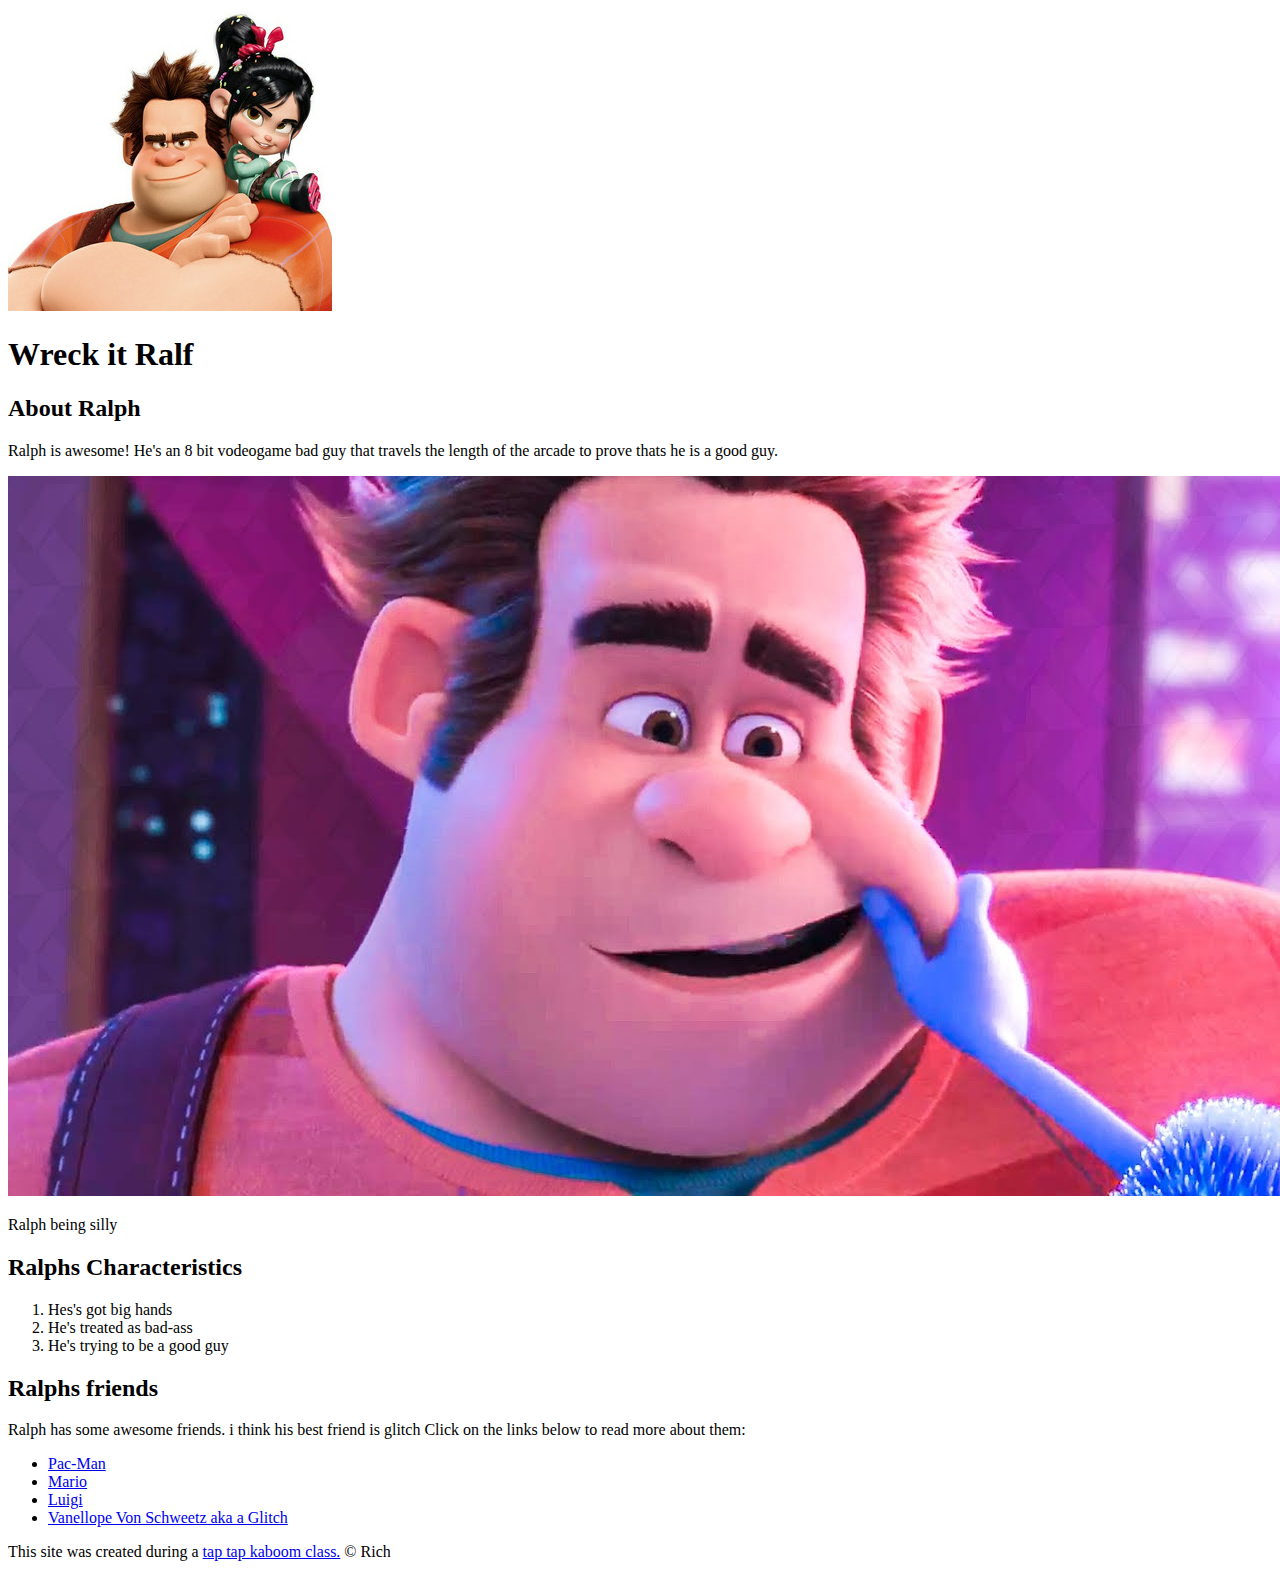
==== index.html @ 9013906c "Added out character's index.html" ====
<!DOCTYPE html>
<html>
<head>
	<title>Wreck it ralf</title>
	<link rel="icon" href="img/wreckit-avatar.png">
</head>
<body>
	<!-- header element -->
	<header>
		<img src="img/wreckit-avatar.png">
		<h1>Wreck it Ralf</h1>
	</header>

	<!-- main element -->
	<main>
		<h2>About Ralph</h2>
		<p>
			Ralph is awesome! He's an 8 bit vodeogame bad guy that 
			travels the length of the arcade to prove thats he is a good guy.
		</p>
		<img src="img/Ralph-main.jpg">
		<p>Ralph being silly</p>
		<!-- Characteristics -->
		<h2>Ralphs Characteristics</h2>
		<ol>
			<li>Hes's got big hands</li>
			<li>He's treated as bad-ass</li>
			<li>He's trying to be a good guy</li>
		</ol>
		<!-- Friends -->
		<h2>Ralphs friends</h2>
		<p>Ralph has some awesome friends.
		 i think his best friend is glitch
		 Click on the links below to read more about them:
		</p>
		<ul>
			<li><a target="_blank" href="https://en.wikipedia.org/wiki/Pac-Man">Pac-Man</a></li>
			<li><a target="_blank" href="https://en.wikipedia.org/wiki/Mario">Mario</a></li>
			<li><a target="_blank" href="https://en.wikipedia.org/wiki/Luigi">Luigi</a></li>
			<li><a target="_blank" href="https://wreckitralph.fandom.com/wiki/Vanellope_von_Schweetz">Vanellope Von Schweetz aka a Glitch</a></li>
		</ul>
	</main>
	<!-- Footer element -->
	<footer>
		<p>This site was created during a <a target="_blank" href="https://taptapkaboom.com">tap tap kaboom class.</a> &copy; Rich</p>
	</footer>
</body>
</html>
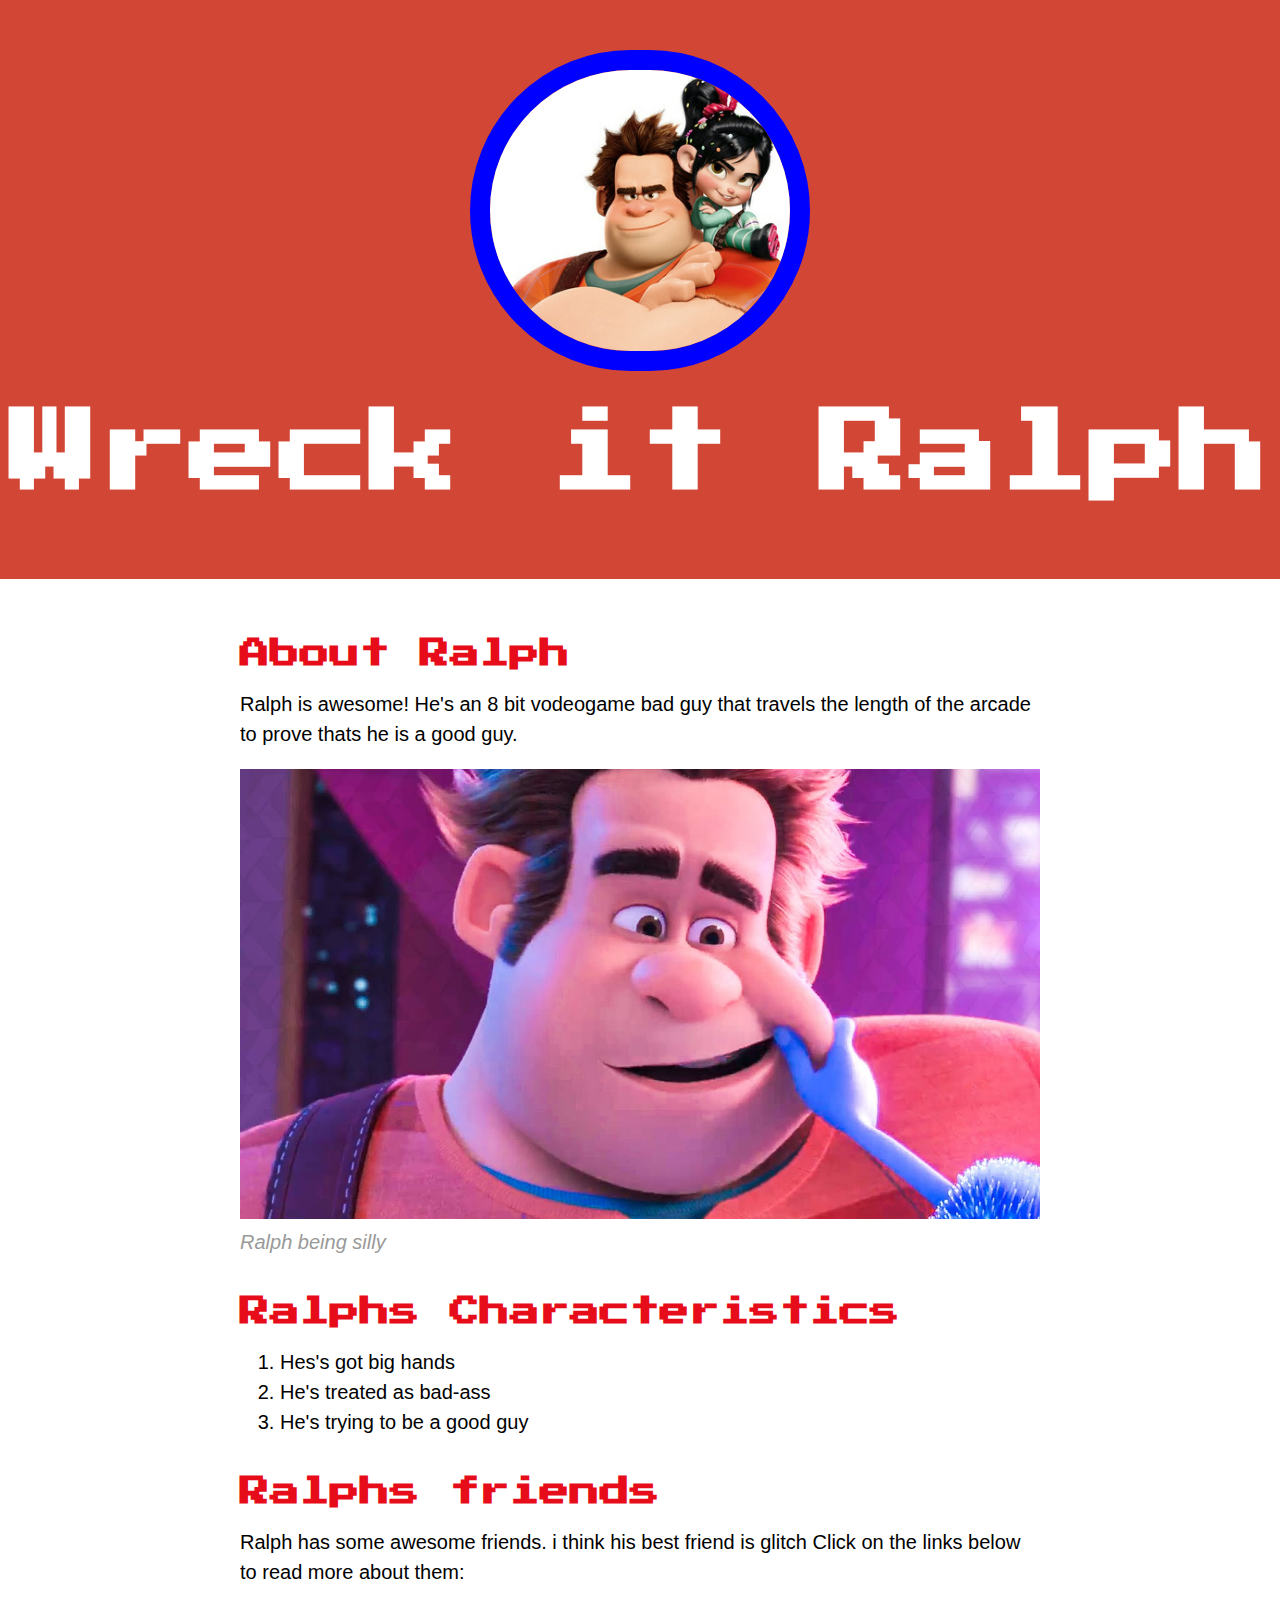
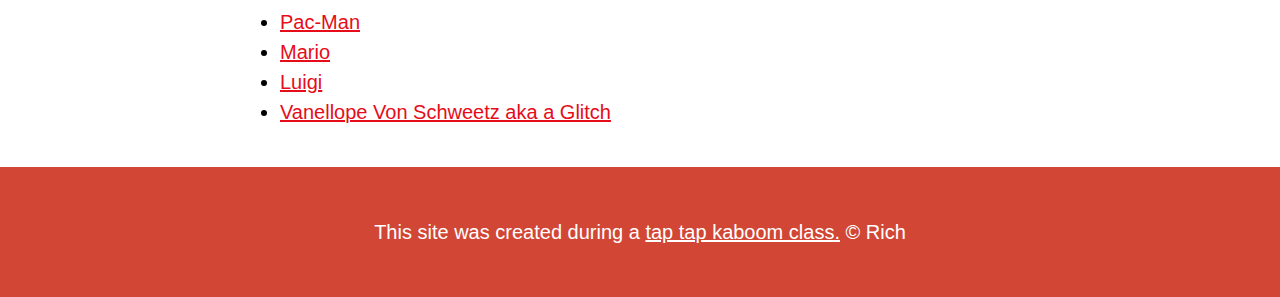
==== commit 1df25ee0: "Wrote the css for our characters website and chamged some html" ====
--- a/index.html
+++ b/index.html
@@ -1,14 +1,16 @@
 <!DOCTYPE html>
 <html>
 <head>
-	<title>Wreck it ralf</title>
+	<title>Wreck it ralph</title>
 	<link rel="icon" href="img/wreckit-avatar.png">
+	<link href="https://fonts.googleapis.com/css2?family=Press+Start+2P&display=swap" rel="stylesheet">
+	<link rel="stylesheet" type="text/css" href="css/hero.css">
 </head>
 <body>
 	<!-- header element -->
 	<header>
 		<img src="img/wreckit-avatar.png">
-		<h1>Wreck it Ralf</h1>
+		<h1>Wreck it Ralph</h1>
 	</header>
 
 	<!-- main element -->
@@ -19,7 +21,7 @@
 			travels the length of the arcade to prove thats he is a good guy.
 		</p>
 		<img src="img/Ralph-main.jpg">
-		<p>Ralph being silly</p>
+		<p class="caption">Ralph being silly</p>
 		<!-- Characteristics -->
 		<h2>Ralphs Characteristics</h2>
 		<ol>
--- a/css/hero.css
+++ b/css/hero.css
@@ -0,0 +1,80 @@
+body{
+	margin: 0;
+	font-family: 'Helvetica', 'Ariel', sans-serif;
+	font-size: 20px;
+	line-height: 30px;
+}
+header{
+	background-color: #d14635;
+	text-align: center;
+	padding-top: 50px;
+	padding-bottom: 50px;
+}
+
+h1,h2{
+	font-family: 'Press Start 2P', cursive;
+}
+
+header h1{
+	color: white;
+	font-size: 90px;
+
+}
+
+header img{
+	border-radius: 170px;
+	width: 300px;
+	border:20px solid blue;
+
+}
+
+main{
+	max-width: 800px;
+	margin: 0 auto;
+	padding: 20px;
+
+}
+
+main img{
+	max-width: 100%;
+}
+h2{
+	font-size: 30px;
+	color: #e70c19;
+	margin: 40px 0 10px;
+}
+
+a{
+	color: #e70c19;
+}
+a:hover{
+	color: white;
+	background-color: #483a94
+
+}
+
+footer{
+	background-color: #d14635;
+	text-align: center;
+	color: white;
+	padding: 50px;
+}
+
+footer p{
+	margin: 0;
+}
+
+footer a{
+	color: white;
+}
+
+footer a:hover{
+	opacity: .5;
+	background-color: transparent;
+}
+
+p.caption{
+	color: #999999;
+	font-style: italic;
+	margin-top: 0;
+}